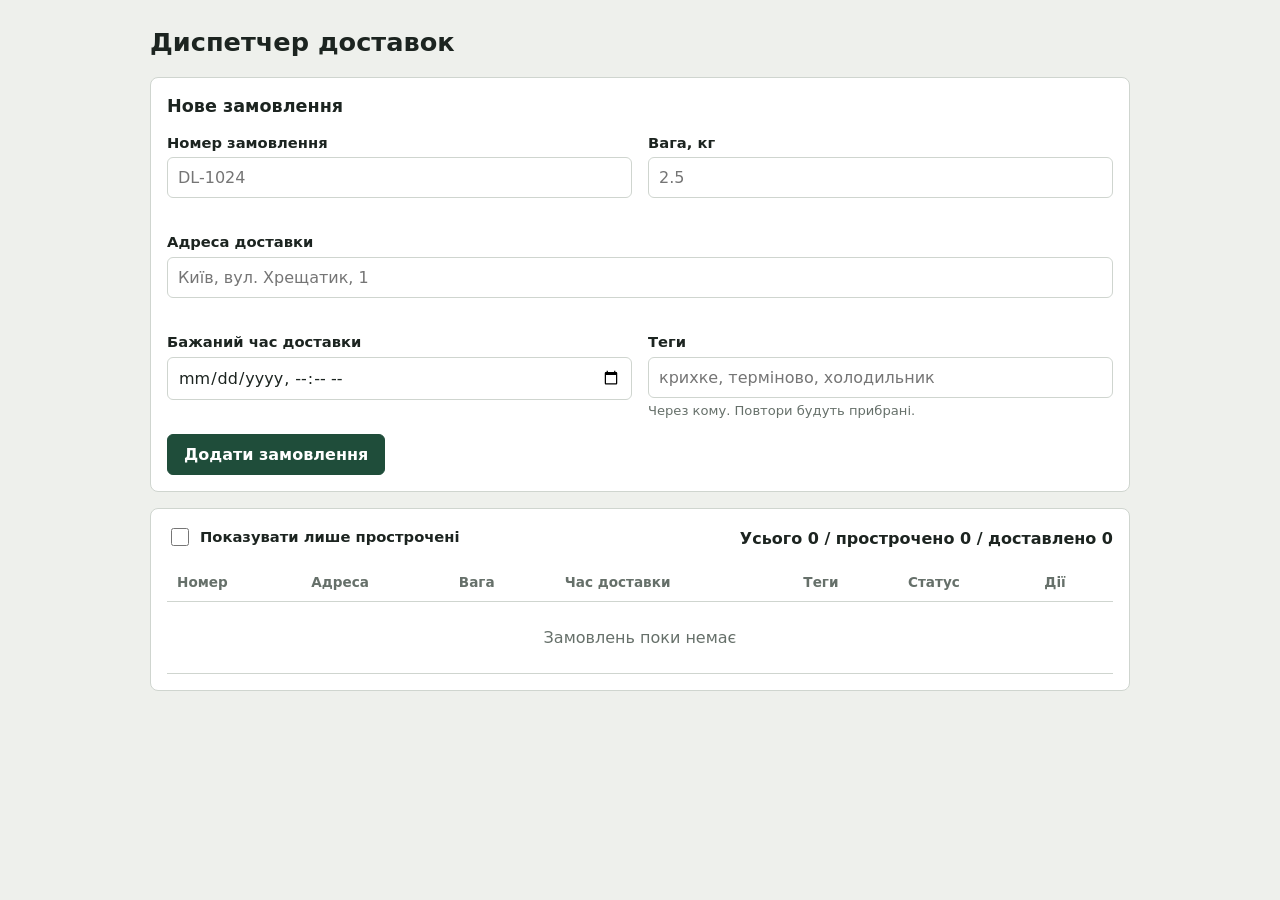
==== JSON/main.html @ 11797320 "Finished" ====
<!DOCTYPE html>
<html lang="uk">
<head>
<meta charset="utf-8">
<meta name="viewport" content="width=device-width, initial-scale=1">
<title>Диспетчер доставок</title>
<link rel="stylesheet" href="style.css">
</head>
<body>
<main>
  <h1>Диспетчер доставок</h1>

  <div id="notice" role="alert" hidden></div>

  <section class="panel">
    <h2>Нове замовлення</h2>
    <form id="order-form" novalidate>
      <div class="field">
        <label for="f-number">Номер замовлення</label>
        <input id="f-number" type="text" autocomplete="off" placeholder="DL-1024">
        <div class="error" id="e-number" aria-live="polite"></div>
      </div>
      <div class="field">
        <label for="f-weight">Вага, кг</label>
        <input id="f-weight" type="text" inputmode="decimal" autocomplete="off" placeholder="2.5">
        <div class="error" id="e-weight" aria-live="polite"></div>
      </div>
      <div class="field wide">
        <label for="f-address">Адреса доставки</label>
        <input id="f-address" type="text" autocomplete="off" placeholder="Київ, вул. Хрещатик, 1">
        <div class="error" id="e-address" aria-live="polite"></div>
      </div>
      <div class="field">
        <label for="f-time">Бажаний час доставки</label>
        <input id="f-time" type="datetime-local">
        <div class="error" id="e-time" aria-live="polite"></div>
      </div>
      <div class="field">
        <label for="f-tags">Теги</label>
        <input id="f-tags" type="text" autocomplete="off" placeholder="крихке, терміново, холодильник">
        <div class="hint">Через кому. Повтори будуть прибрані.</div>
      </div>
      <div class="actions"><button type="submit">Додати замовлення</button></div>
    </form>
  </section>

  <section class="panel">
    <div class="toolbar">
      <label class="toggle"><input type="checkbox" id="only-overdue"> Показувати лише прострочені</label>
      <div id="counter" aria-live="polite"></div>
    </div>
    <div class="table-wrap">
      <table>
        <thead>
          <tr>
            <th>Номер</th><th>Адреса</th><th>Вага</th><th>Час доставки</th>
            <th>Теги</th><th>Статус</th><th>Дії</th>
          </tr>
        </thead>
        <tbody id="rows"></tbody>
      </table>
    </div>
  </section>
</main>

<script src="javascript.js"></script>
</body>
</html>
---- JSON/style.css ----
:root {
    --bg: #eef0ec;
    --panel: #ffffff;
    --ink: #1c2420;
    --muted: #66706a;
    --line: #cfd5cf;
    --accent: #1f4d3a;
    --bad: #b3261e;
    --bad-bg: #fbe9e7;
    --ok: #2e7d4f;
    --warn-bg: #fff4d6;
  }
  * { box-sizing: border-box; }
  body {
    margin: 0;
    padding: 24px 16px 48px;
    background: var(--bg);
    color: var(--ink);
    font: 16px/1.45 system-ui, -apple-system, "Segoe UI", Roboto, sans-serif;
  }
  main { max-width: 980px; margin: 0 auto; }
  h1 { font-size: 1.6rem; margin: 0 0 16px; }
  h2 { font-size: 1.1rem; margin: 0 0 12px; }
  .panel {
    background: var(--panel);
    border: 1px solid var(--line);
    border-radius: 8px;
    padding: 16px;
    margin-bottom: 16px;
  }
  #notice {
    background: var(--warn-bg);
    border: 1px solid #e6c34c;
    border-radius: 8px;
    padding: 10px 14px;
    margin-bottom: 16px;
    font-weight: 600;
  }
  #notice[hidden] { display: none; }

  form { display: grid; grid-template-columns: repeat(2, 1fr); gap: 14px 16px; }
  .field { display: flex; flex-direction: column; }
  .field.wide { grid-column: 1 / -1; }
  label { font-weight: 600; font-size: .92rem; margin-bottom: 4px; }
  input[type="text"], input[type="datetime-local"] {
    padding: 8px 10px;
    font: inherit;
    border: 1.5px solid var(--line);
    border-radius: 6px;
    background: #fff;
    color: var(--ink);
  }
  input:focus-visible, button:focus-visible {
    outline: 3px solid rgba(31,77,58,.35);
    outline-offset: 1px;
  }
  input[aria-invalid="true"] { border-color: var(--bad); }
  .error { color: var(--bad); font-size: .85rem; min-height: 1.2em; margin-top: 3px; }
  .hint { color: var(--muted); font-size: .82rem; margin-top: 3px; }
  .actions { grid-column: 1 / -1; }

  button {
    font: inherit;
    font-weight: 600;
    padding: 8px 16px;
    border-radius: 6px;
    border: 1.5px solid var(--accent);
    background: var(--accent);
    color: #fff;
    cursor: pointer;
  }
  button.secondary { background: #fff; color: var(--accent); }
  button.danger { background: #fff; color: var(--bad); border-color: var(--bad); }
  button:disabled { opacity: .45; cursor: not-allowed; }

  .toolbar {
    display: flex; flex-wrap: wrap; gap: 12px 24px;
    justify-content: space-between; align-items: center;
    margin-bottom: 12px;
  }
  .toggle { display: flex; align-items: center; gap: 8px; font-weight: 600; cursor: pointer; }
  .toggle input { width: 18px; height: 18px; }
  #counter { font-weight: 600; }
  #counter span { color: var(--muted); font-weight: 400; }

  .table-wrap { overflow-x: auto; }
  table { width: 100%; border-collapse: collapse; min-width: 760px; }
  th, td { padding: 8px 10px; text-align: left; vertical-align: top; border-bottom: 1px solid var(--line); }
  th { font-size: .85rem; color: var(--muted); font-weight: 600; }
  tr.overdue td { background: var(--bad-bg); }
  tr.overdue td:first-child { box-shadow: inset 4px 0 0 var(--bad); }
  td.num { font-weight: 700; white-space: nowrap; }
  .tag {
    display: inline-block; padding: 1px 8px; margin: 0 4px 4px 0;
    border-radius: 999px; background: #e3ebe5; font-size: .82rem;
  }
  .status { font-weight: 600; white-space: nowrap; }
  .status.delivered { color: var(--ok); }
  .late-label { display: block; color: var(--bad); font-size: .8rem; font-weight: 600; }
  .row-actions { display: flex; gap: 6px; flex-wrap: wrap; }
  .row-actions button { padding: 5px 10px; font-size: .88rem; }
  .empty { color: var(--muted); text-align: center; padding: 24px 10px; }

  @media (max-width: 600px) {
    form { grid-template-columns: 1fr; }
  }
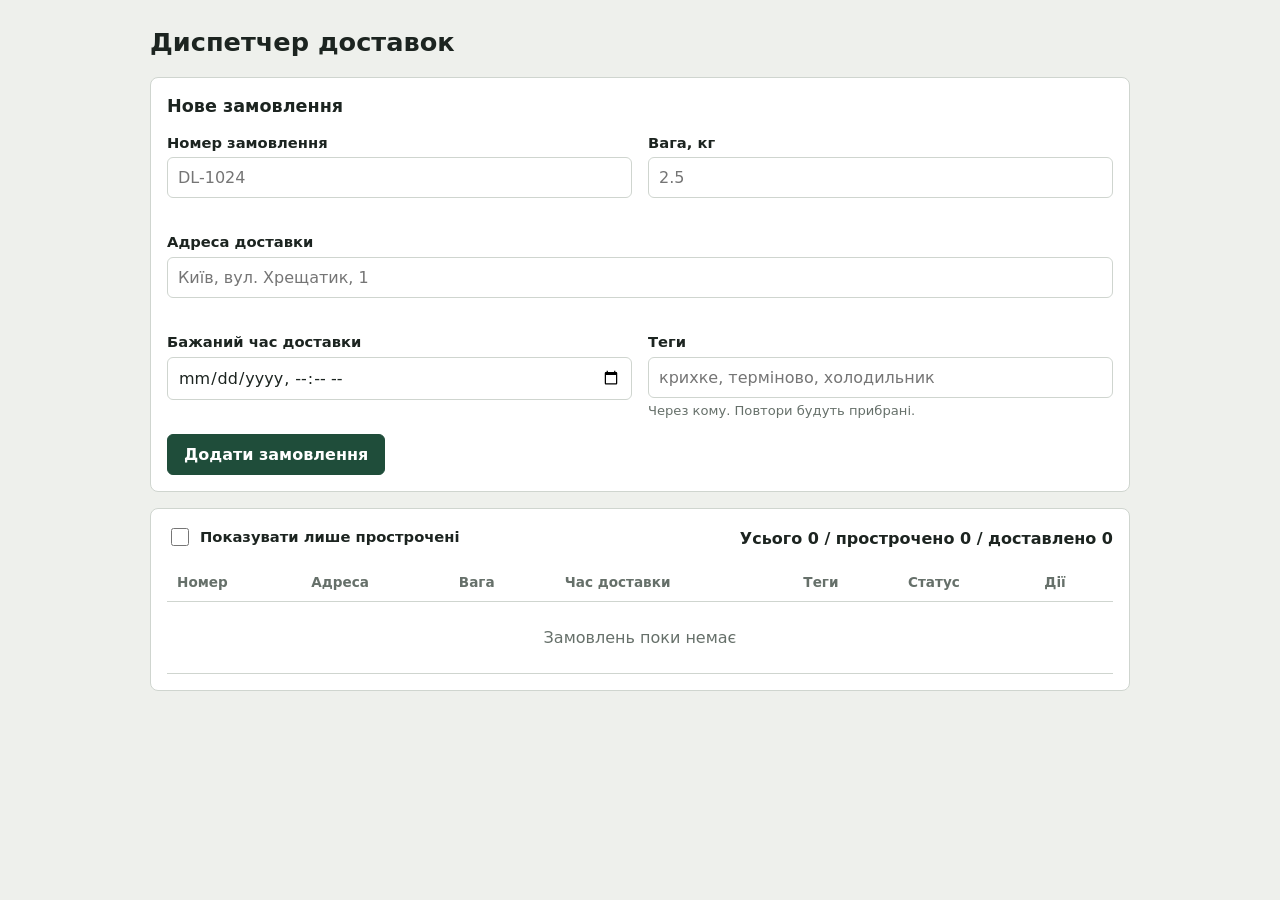
==== commit 221ab55b: "Finished" ====
--- a/JSON/main.html
+++ b/JSON/main.html
@@ -1,68 +1,68 @@
 <!DOCTYPE html>
 <html lang="uk">
-<head>
-<meta charset="utf-8">
-<meta name="viewport" content="width=device-width, initial-scale=1">
-<title>Диспетчер доставок</title>
-<link rel="stylesheet" href="style.css">
-</head>
+    <head>
+        <meta charset="utf-8">
+        <meta name="viewport" content="width=device-width, initial-scale=1">
+        <title>Диспетчер доставок</title>
+        <link rel="stylesheet" href="style.css">
+    </head>
 <body>
-<main>
-  <h1>Диспетчер доставок</h1>
+    <main>
+    <h1>Диспетчер доставок</h1>
 
-  <div id="notice" role="alert" hidden></div>
+    <div id="notice" role="alert" hidden></div>
 
-  <section class="panel">
-    <h2>Нове замовлення</h2>
-    <form id="order-form" novalidate>
-      <div class="field">
-        <label for="f-number">Номер замовлення</label>
-        <input id="f-number" type="text" autocomplete="off" placeholder="DL-1024">
-        <div class="error" id="e-number" aria-live="polite"></div>
-      </div>
-      <div class="field">
-        <label for="f-weight">Вага, кг</label>
-        <input id="f-weight" type="text" inputmode="decimal" autocomplete="off" placeholder="2.5">
-        <div class="error" id="e-weight" aria-live="polite"></div>
-      </div>
-      <div class="field wide">
-        <label for="f-address">Адреса доставки</label>
-        <input id="f-address" type="text" autocomplete="off" placeholder="Київ, вул. Хрещатик, 1">
-        <div class="error" id="e-address" aria-live="polite"></div>
-      </div>
-      <div class="field">
-        <label for="f-time">Бажаний час доставки</label>
-        <input id="f-time" type="datetime-local">
-        <div class="error" id="e-time" aria-live="polite"></div>
-      </div>
-      <div class="field">
-        <label for="f-tags">Теги</label>
-        <input id="f-tags" type="text" autocomplete="off" placeholder="крихке, терміново, холодильник">
-        <div class="hint">Через кому. Повтори будуть прибрані.</div>
-      </div>
-      <div class="actions"><button type="submit">Додати замовлення</button></div>
-    </form>
-  </section>
+    <section class="panel">
+        <h2>Нове замовлення</h2>
+        <form id="order-form" novalidate>
+        <div class="field">
+            <label for="f-number">Номер замовлення</label>
+            <input id="f-number" type="text" autocomplete="off" placeholder="DL-1024">
+            <div class="error" id="e-number" aria-live="polite"></div>
+        </div>
+        <div class="field">
+            <label for="f-weight">Вага, кг</label>
+            <input id="f-weight" type="text" inputmode="decimal" autocomplete="off" placeholder="2.5">
+            <div class="error" id="e-weight" aria-live="polite"></div>
+        </div>
+        <div class="field wide">
+            <label for="f-address">Адреса доставки</label>
+            <input id="f-address" type="text" autocomplete="off" placeholder="Київ, вул. Хрещатик, 1">
+            <div class="error" id="e-address" aria-live="polite"></div>
+        </div>
+        <div class="field">
+            <label for="f-time">Бажаний час доставки</label>
+            <input id="f-time" type="datetime-local">
+            <div class="error" id="e-time" aria-live="polite"></div>
+        </div>
+        <div class="field">
+            <label for="f-tags">Теги</label>
+            <input id="f-tags" type="text" autocomplete="off" placeholder="крихке, терміново, холодильник">
+            <div class="hint">Через кому. Повтори будуть прибрані.</div>
+        </div>
+        <div class="actions"><button type="submit">Додати замовлення</button></div>
+        </form>
+    </section>
 
-  <section class="panel">
-    <div class="toolbar">
-      <label class="toggle"><input type="checkbox" id="only-overdue"> Показувати лише прострочені</label>
-      <div id="counter" aria-live="polite"></div>
-    </div>
-    <div class="table-wrap">
-      <table>
-        <thead>
-          <tr>
-            <th>Номер</th><th>Адреса</th><th>Вага</th><th>Час доставки</th>
-            <th>Теги</th><th>Статус</th><th>Дії</th>
-          </tr>
-        </thead>
-        <tbody id="rows"></tbody>
-      </table>
-    </div>
-  </section>
-</main>
+    <section class="panel">
+        <div class="toolbar">
+        <label class="toggle"><input type="checkbox" id="only-overdue"> Показувати лише прострочені</label>
+        <div id="counter" aria-live="polite"></div>
+        </div>
+        <div class="table-wrap">
+        <table>
+            <thead>
+            <tr>
+                <th>Номер</th><th>Адреса</th><th>Вага</th><th>Час доставки</th>
+                <th>Теги</th><th>Статус</th><th>Дії</th>
+            </tr>
+            </thead>
+            <tbody id="rows"></tbody>
+        </table>
+        </div>
+    </section>
+    </main>
 
-<script src="javascript.js"></script>
+    <script src="javascript.js"></script>
 </body>
 </html>
